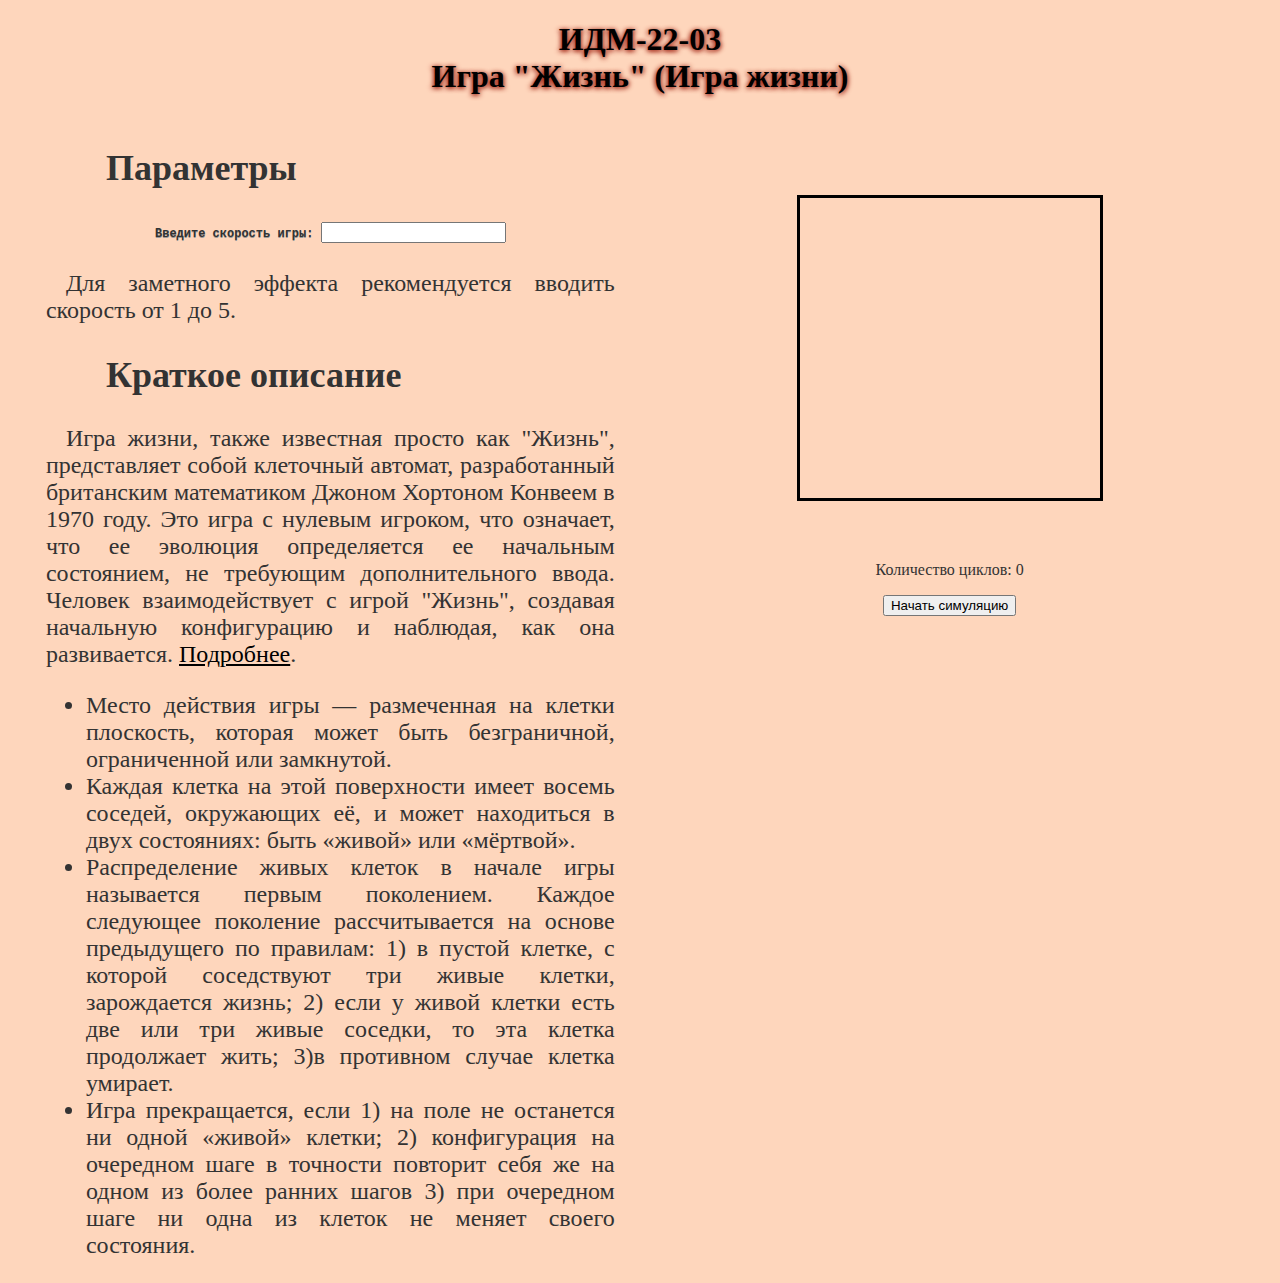
==== index.html @ ebcd1482 "Rename ЛР№2_2.html to index.html" ====
<!DOCTYPE HTML>
<html>
    <head>
        <meta http-equiv="Content-Type" content="text/html; charset=UTF-8">
        <link href="http://fonts.googleapis.com/css?family=Tangerine"
              rel="stylesheet" type="text/css">
        <link type="text/css" href="layout.css" rel="stylesheet">
         <link rel="stylesheet" href="style.css">
          <link rel="shortcut icon" href="shortcut_icon.png">
        <title>Lotka-Volterra</title>
    </head>
    <body onload="start();">
        <h1>ИДМ-22-03<br>Игра "Жизнь" (Игра жизни)</h1>
        <!-- left panel. -->
        <section>
                    <h2>Параметры</h2>
          <table><tbody>
              <tr><th>Введите скорость игры:      <input type="text" id="speed"></th>

          </tbody></table>
          <p> Для заметного эффекта рекомендуется вводить
          скорость от 1 до 5.</p>

            <h2>Краткое описание</h2>
            <p>Игра жизни, также известная просто как "Жизнь", представляет собой
клеточный автомат, разработанный британским математиком Джоном Хортоном Конвеем
в 1970 году. Это игра с нулевым игроком, что означает, что ее эволюция
определяется ее начальным состоянием, не требующим дополнительного ввода.
Человек взаимодействует с игрой "Жизнь", создавая начальную конфигурацию и
наблюдая, как она развивается.
 <a href="https://ru.wikipedia.org/wiki/Игра_«Жизнь»">
            Подробнее</a>.</p>
            <ul>
                <li>Место действия игры — размеченная на клетки плоскость,
                  которая может быть безграничной, ограниченной или замкнутой.</li>
                <li>Каждая клетка на этой поверхности имеет восемь соседей,
                  окружающих её, и может находиться в двух состояниях:
                  быть «живой» или «мёртвой».</li>
<li>Распределение живых клеток в начале игры называется первым поколением.
  Каждое следующее поколение рассчитывается на основе предыдущего по правилам:
1) в пустой клетке, с которой соседствуют три живые клетки, зарождается
жизнь;
2) если у живой клетки есть две или три живые соседки, то эта клетка продолжает
жить; 3)в противном случае клетка умирает.</li>
<li>Игра прекращается, если
1) на поле не останется ни одной «живой» клетки;
2) конфигурация на очередном шаге в точности повторит
 себя же на одном из более ранних шагов
3) при очередном шаге ни одна из клеток не меняет своего состояния. </li>
            </ul>


        </section>
        <!-- core app. -->
        <div>
          <canvas id="c1" width="300" height="300"></canvas>
  <p>Количество циклов: <span id="count">0</span></p>
          <form action="javascript:void(0);">
                  <button title="Start simulation" onclick="startLife();">
                      Начать симуляцию
                  </button>
              </form>
        </div>
            <script src="js.js" defer></script>
    </body>
</html>
---- layout.css ----
/* Copyright © Thaddée Tyl. All rights reserved. */

html {
  color: #333;
  background-color: #FED6BC;
  text-align: center;
}

h1 {
  /* layout. */
  width: 40%;
  margin-left: auto;
  margin-right: auto;
  /* text. */
  font-family: "gabriola", Palatino, Perpetua, Georgia, serif;
  color: #000000;
  text-shadow: 1px 1px 5px #a32,
              -1px 1px 5px #a32;
  /* background. */
/*  background-color: 	#000000;
  border-top:    solid  1px #ddd;
  border-left:   solid  2px #ddd;
  border-right:  double 1px #ddd;
  border-bottom: double 1px #ddd;
  border-radius:         10px;
  -moz-border-radius:    10px;
  -webkit-border-radius: 10px; */
}

section {
  float: left;
  width: 45%;
  margin-left: 3%;
  margin-right: 2%;
  font-family: 'gabriola', cursive;
  font-size: 1.5em;
  text-align: justify;
}
section p {
  text-indent: 20px;
}
section h2 {
  padding-left: 60px;
}
section table {
  margin-left: auto;
  margin-right: auto;
  font-family: "Andika Basic","Gill Sans",Consolas,monospace;
  font-size: 0.5em;
  text-shadow: 0px 1px 0px #999;
}
section table td {
  padding: 0px 20px 0px 20px;
  border: solid black 1px;
  background-color: rgba(0,0,0,0.1);
  cursor: text;
  -webkit-transition: text-shadow 0.5s ease;
  -moz-transition: text-shadow 0.5s ease;
  transition: text-shadow 0.5s ease;
}
section table td:hover {
  text-shadow: 0px 1px 3px #333;
}

div {
  float: left;
  width: 45%;
  margin-left: 2%;
  margin-right: 3%;
  margin-top: 3%;
}

canvas {
  margin: auto;
}

footer {
  color: #575;
  font-size: 0.8em;
  font-family: "Gill sans", sans-serif;
  position: fixed;
  right: 5px;
  bottom: 5px;
}

a, a:visited {
  color: #000000;
  text-decoration: underline;
}
a:hover {
  color: #333;
  background-color: #dd7;
  text-decoration: underline;
}
---- style.css ----
#c1 {
	width: 300px;
	height: 300px;
	border: 3px solid black;
	margin: 40px;
	/*background-image: url(setka.png);*/
}
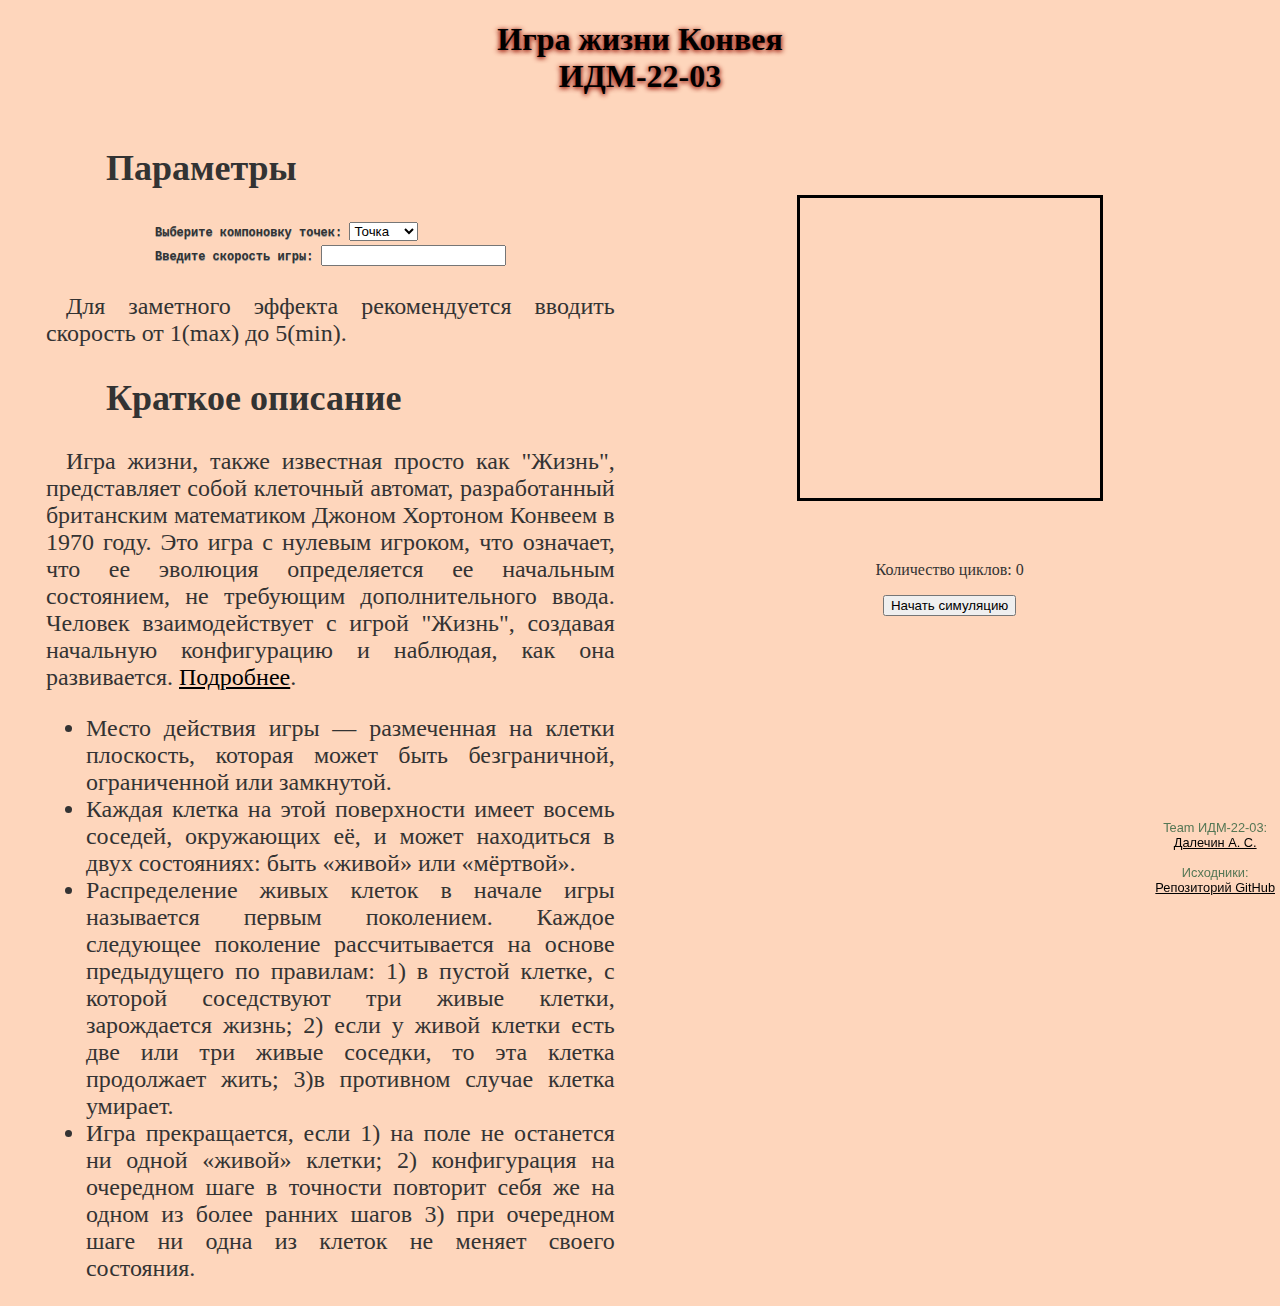
==== commit 1629e37c: "Rename Lab2.html to index.html" ====
--- a/index.html
+++ b/index.html
@@ -10,16 +10,28 @@
         <title>Lotka-Volterra</title>
     </head>
     <body onload="start();">
-        <h1>ИДМ-22-03<br>Игра "Жизнь" (Игра жизни)</h1>
+        <h1>Игра жизни Конвея<br>ИДМ-22-03</h1>
         <!-- left panel. -->
         <section>
                     <h2>Параметры</h2>
+
           <table><tbody>
-              <tr><th>Введите скорость игры:      <input type="text" id="speed"></th>
+            <form name="form">
+
+              <tr><th>Выберите компоновку точек:   <select name="config">
+
+                  <option value="point">Точка</option>
+                  <option value="glider">Планер</option>
+                  <option value="hive">Улий</option>
+              </select></th>
+
+
+</form>
+              <tr><th>Введите скорость игры:     <input type="text" id="speed"></th>
 
           </tbody></table>
           <p> Для заметного эффекта рекомендуется вводить
-          скорость от 1 до 5.</p>
+          скорость от 1(max) до 5(min).</p>
 
             <h2>Краткое описание</h2>
             <p>Игра жизни, также известная просто как "Жизнь", представляет собой
@@ -61,6 +73,16 @@
                   </button>
               </form>
         </div>
+        <footer class="avtors">
+                    <span class="avtorsT">Team ИДМ-22-03:</span>
+                    <br />
+                    <a href="https://alexultrax.github.io/Dalechin-Aleksander/" target="_blank">Далечин А. С. </a>
+
+                     <br /><br />
+                    <span class="avtorsT">Исходники: </span>
+                    <br />
+                    <a href="https://github.com/Alexultrax/Dalechin-lab2" class="avtors">Репозиторий GitHub</a>
+                </footer>
             <script src="js.js" defer></script>
     </body>
 </html>
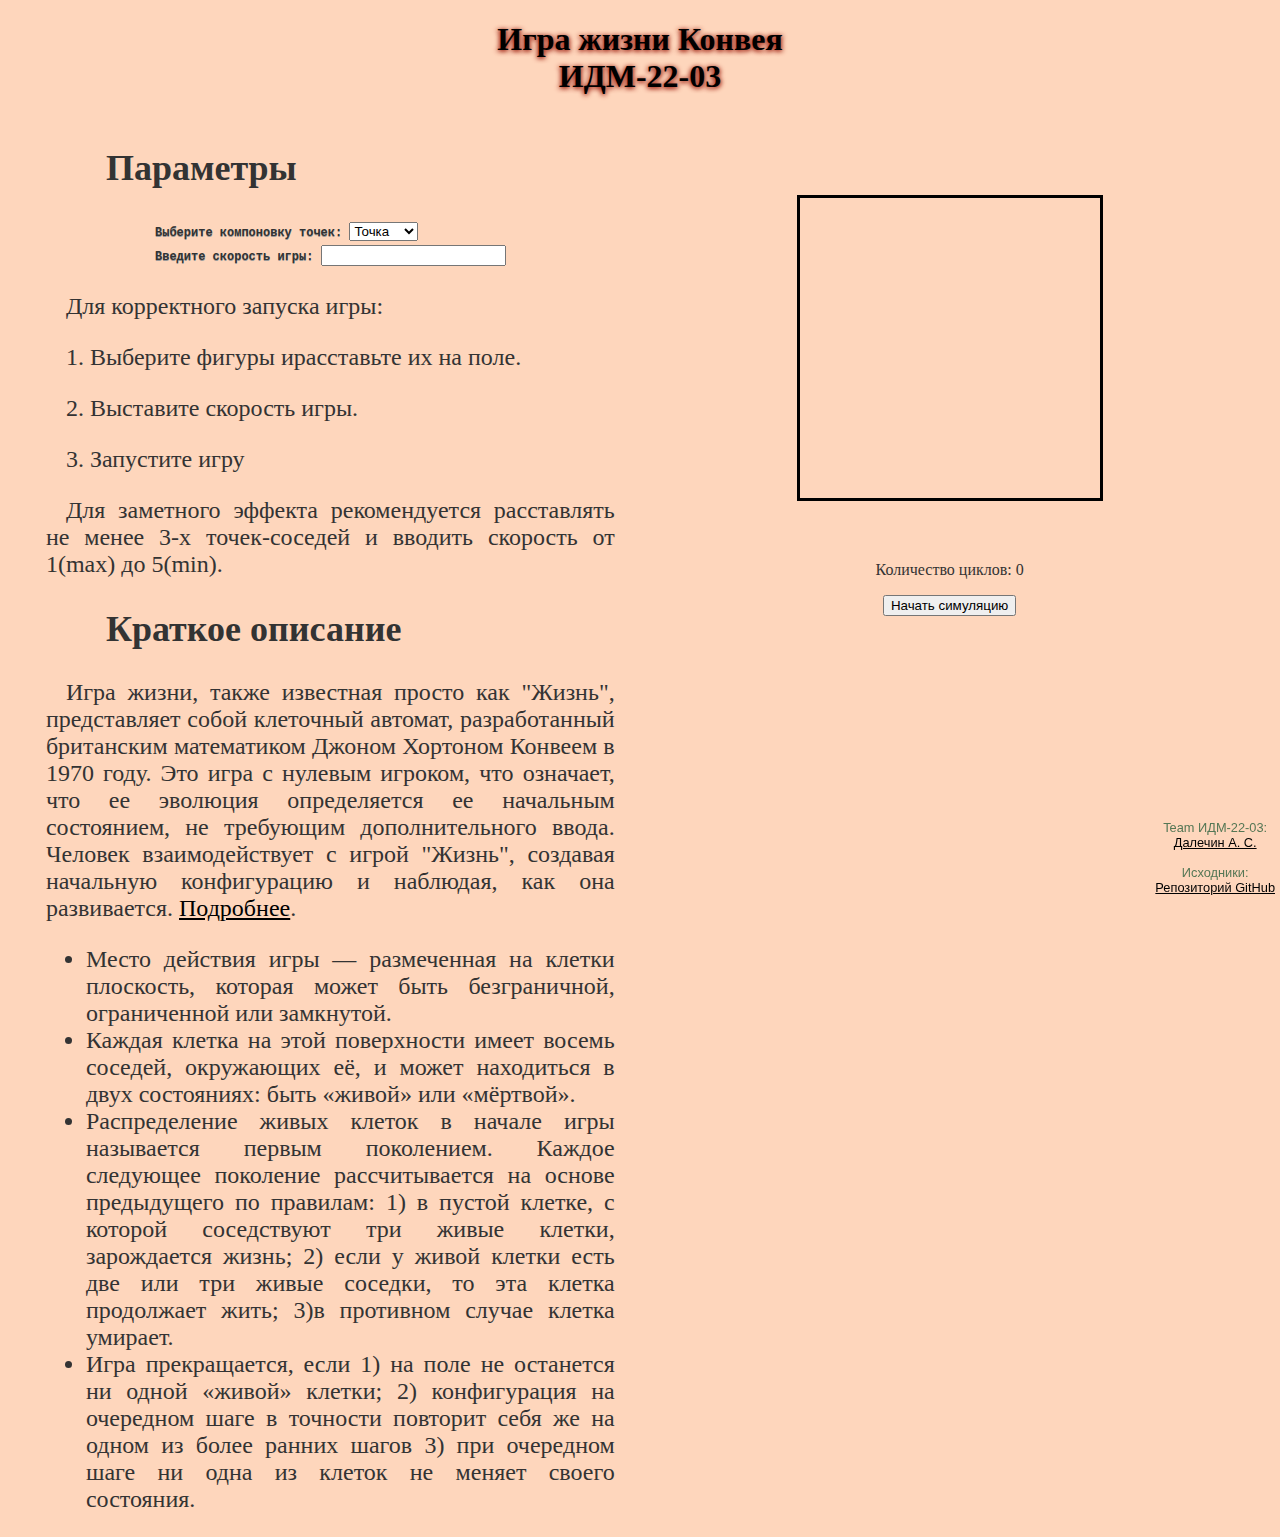
==== commit 0462894f: "Update index.html" ====
--- a/index.html
+++ b/index.html
@@ -7,7 +7,7 @@
         <link type="text/css" href="layout.css" rel="stylesheet">
          <link rel="stylesheet" href="style.css">
           <link rel="shortcut icon" href="shortcut_icon.png">
-        <title>Lotka-Volterra</title>
+        <title>Conway's Game of Life</title>
     </head>
     <body onload="start();">
         <h1>Игра жизни Конвея<br>ИДМ-22-03</h1>
@@ -22,7 +22,7 @@
 
                   <option value="point">Точка</option>
                   <option value="glider">Планер</option>
-                  <option value="hive">Улий</option>
+                  <option value="hive">Улей</option>
               </select></th>
 
 
@@ -30,7 +30,11 @@
               <tr><th>Введите скорость игры:     <input type="text" id="speed"></th>
 
           </tbody></table>
-          <p> Для заметного эффекта рекомендуется вводить
+              <p> Для корректного запуска игры: </p>
+          <p>1. Выберите фигуры ирасставьте их на поле.</p>
+          <p>2. Выставите скорость игры.</p>
+          <p>3. Запустите игру</p>  
+          <p> Для заметного эффекта рекомендуется расставлять не менее 3-х точек-соседей и вводить
           скорость от 1(max) до 5(min).</p>
 
             <h2>Краткое описание</h2>
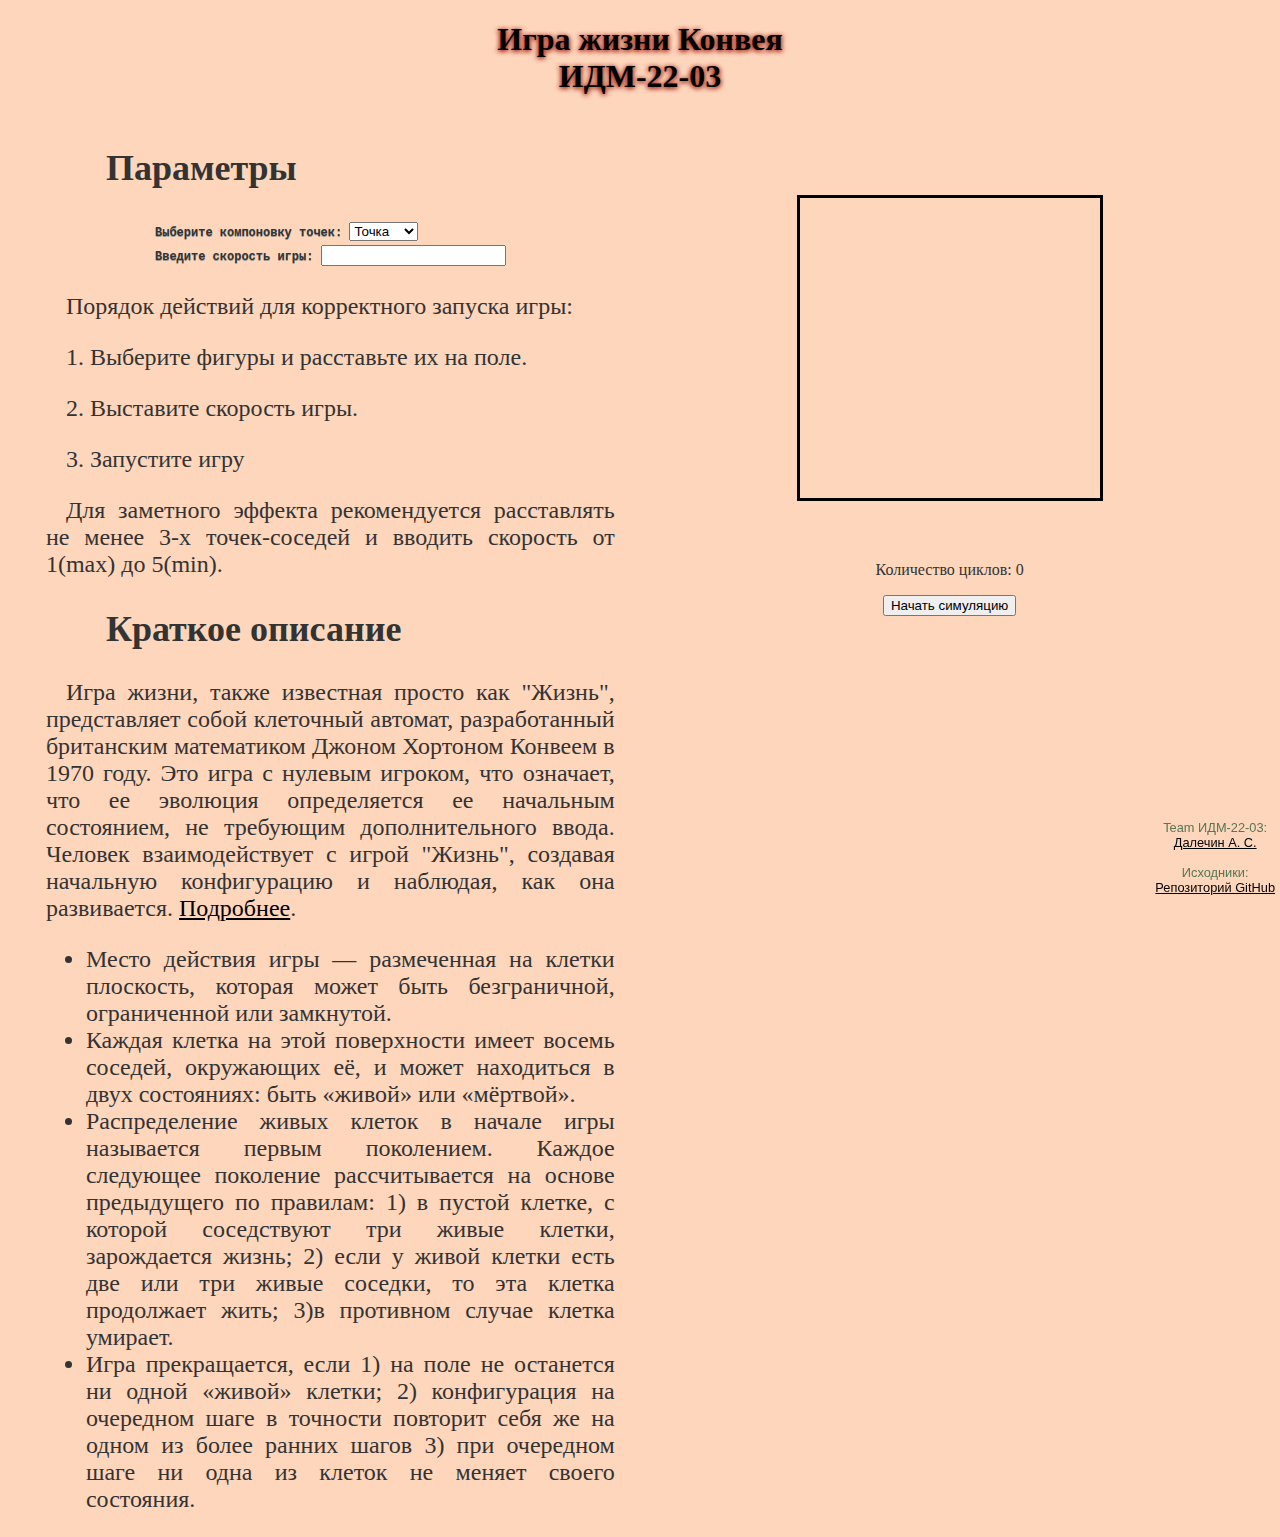
==== commit b1ecedc8: "Update index.html" ====
--- a/index.html
+++ b/index.html
@@ -30,8 +30,8 @@
               <tr><th>Введите скорость игры:     <input type="text" id="speed"></th>
 
           </tbody></table>
-              <p> Для корректного запуска игры: </p>
-          <p>1. Выберите фигуры ирасставьте их на поле.</p>
+              <p> Порядок действий для корректного запуска игры: </p>
+          <p>1. Выберите фигуры и расставьте их на поле.</p>
           <p>2. Выставите скорость игры.</p>
           <p>3. Запустите игру</p>  
           <p> Для заметного эффекта рекомендуется расставлять не менее 3-х точек-соседей и вводить
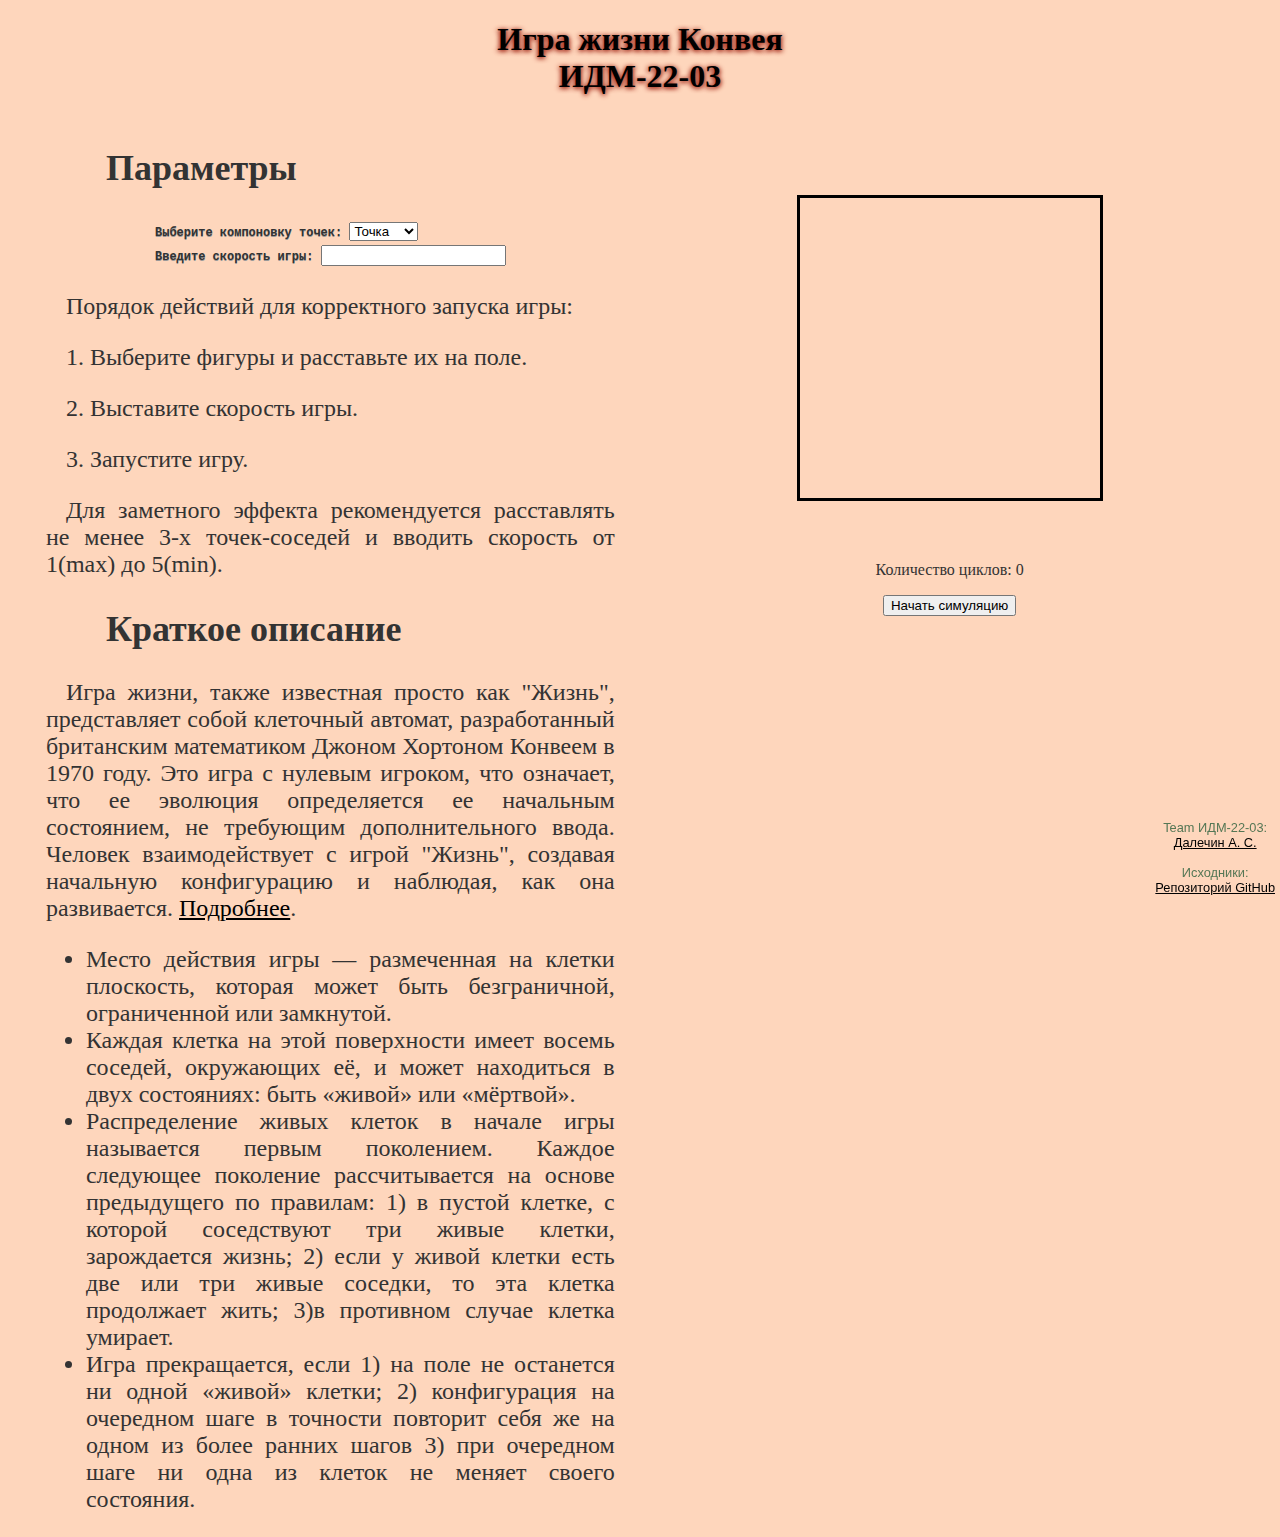
==== commit f511f888: "Update index.html" ====
--- a/index.html
+++ b/index.html
@@ -33,7 +33,7 @@
               <p> Порядок действий для корректного запуска игры: </p>
           <p>1. Выберите фигуры и расставьте их на поле.</p>
           <p>2. Выставите скорость игры.</p>
-          <p>3. Запустите игру</p>  
+          <p>3. Запустите игру.</p>  
           <p> Для заметного эффекта рекомендуется расставлять не менее 3-х точек-соседей и вводить
           скорость от 1(max) до 5(min).</p>
 
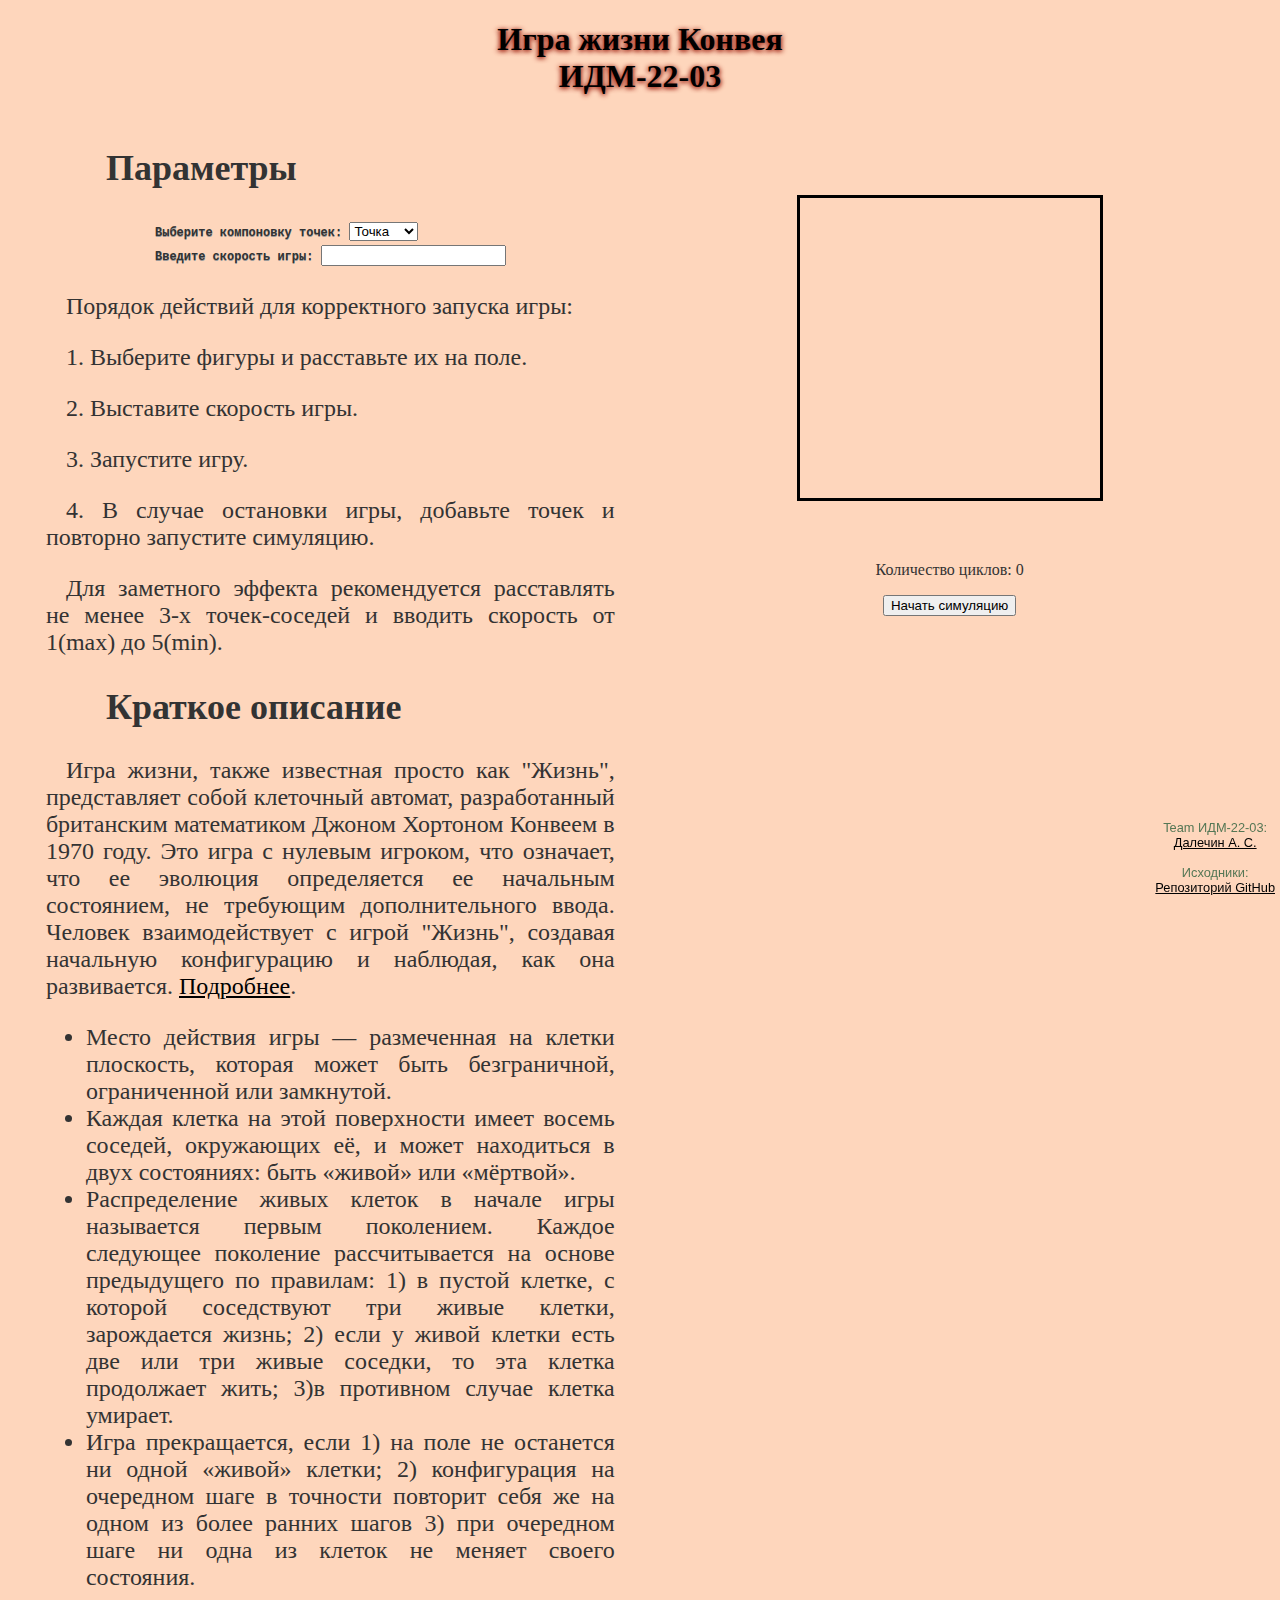
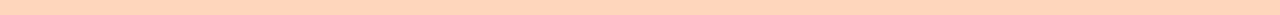
==== commit 64ed4a6c: "Update index.html" ====
--- a/index.html
+++ b/index.html
@@ -34,6 +34,7 @@
           <p>1. Выберите фигуры и расставьте их на поле.</p>
           <p>2. Выставите скорость игры.</p>
           <p>3. Запустите игру.</p>  
+          <p>4. В случае остановки игры, добавьте точек и повторно запустите симуляцию.</p>  
           <p> Для заметного эффекта рекомендуется расставлять не менее 3-х точек-соседей и вводить
           скорость от 1(max) до 5(min).</p>
 
